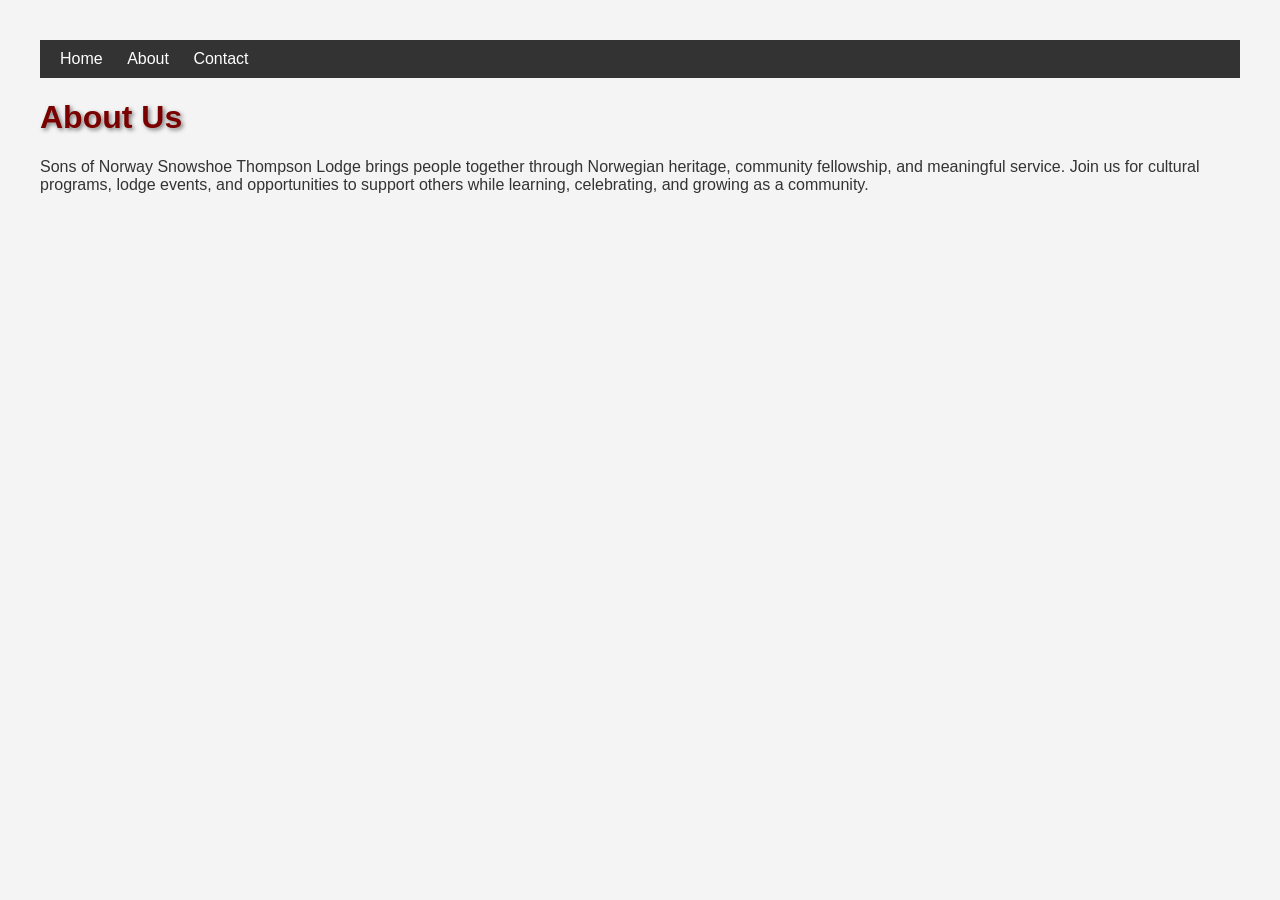
==== about.html @ 229da772 "First commit" ====
<!DOCTYPE html>

<html lang="en">

<head>

<meta charset="UTF-8">
<meta name="viewport" content="width=device-width, initial-scale=1.0">

<title>About</title>
<link rel="stylesheet" href="styles.css">

</head>

<body>

<nav>
<a href="index.html">Home</a>
<a href="about.html">About</a>
<a href="contact.html">Contact</a>
</nav>
<h1>About Us</h1>
<p>Sons of Norway Snowshoe Thompson Lodge brings people together through Norwegian heritage, community fellowship, and meaningful service. Join us for cultural programs, lodge events, and opportunities to support others while learning, celebrating, and growing as a community.</p>
</body>

</html>
---- styles.css ----
body {
font-family: Arial, sans-serif; margin: 20px;
padding: 20px;
background-color: #f4f4f4;
}
nav {
background-color: #333;
padding: 10px;
}
nav a {
color: white; margin: 10px;
text-decoration: none;
}
nav a:hover {
outline: 2px solid orange;
}

h1 {
color: #7A0000;
text-shadow: 2px 2px 4px rgba(0,0,0,0.5);
}

p {
color: #333;
font-size: 16px;
}

form {
background-color: white; padding: 15px;
border-radius: 5px;

}

input {
display: block;
}

.grid {
	display: grid;
	grid-template-columns: repeat(3, 1fr); /* 3 columns, space between */
	gap: 12px;
}

.cell {
	background: #f3f4f6;
	border: 2px solid #6b7280;
	border-radius: 10px;
	padding: 24px;
	text-align: center;
	font-weight: 600;
	box-shadow: 2px 2px 4px rgba(0,0,0,0.5);
	background: honeydew;
}

.prayer {
	background: lavender;
}

.merge-12 {
	background: lightblue;
	grid-column: 1 / span 2;
	grid-row: 1;
}

.merge-36 {
	grid-column: 3;
	grid-row: 1 / span 2;
	background: lightpink;
}

span.highlight {
	background: coral;
}

ul.no-bullets {
	list-style: none;
	padding: 0;
	margin: 50px;
	text-align: left;
	
}

img.photo-sm {
	max-width: 150px;
	height: auto;
}
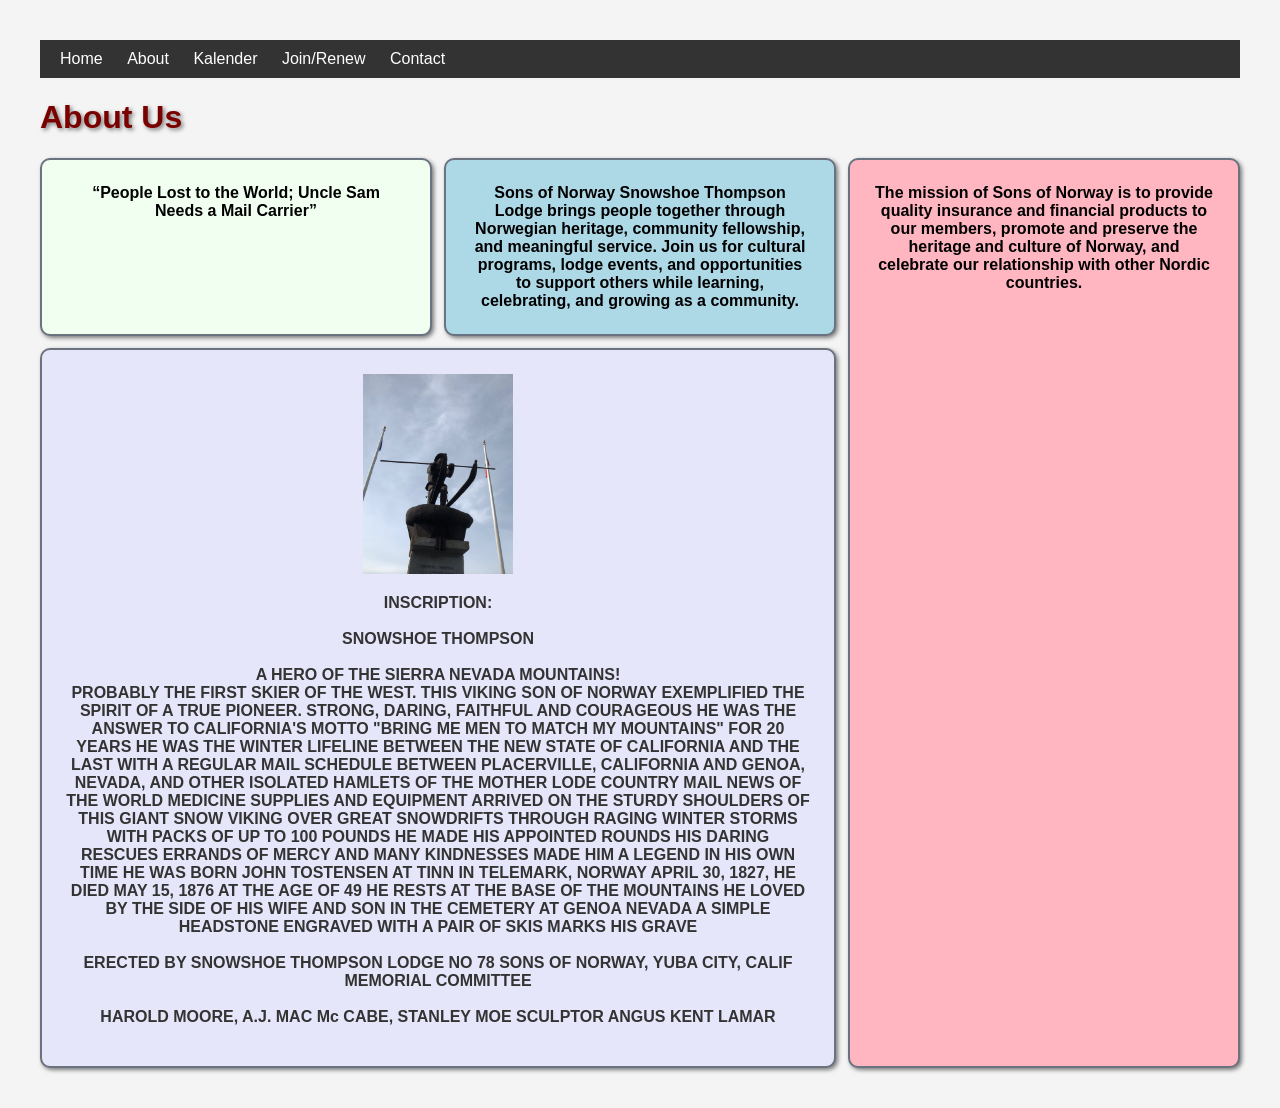
==== commit 7f58638b: "Second commit" ====
--- a/about.html
+++ b/about.html
@@ -17,10 +17,62 @@
 <nav>
 <a href="index.html">Home</a>
 <a href="about.html">About</a>
+<a href="assets/Kalender 2026.pdf">Kalender</a>
+<a href="https://www.sofn.com/join_or_renew/">Join/Renew</a>
 <a href="contact.html">Contact</a>
+
 </nav>
 <h1>About Us</h1>
-<p>Sons of Norway Snowshoe Thompson Lodge brings people together through Norwegian heritage, community fellowship, and meaningful service. Join us for cultural programs, lodge events, and opportunities to support others while learning, celebrating, and growing as a community.</p>
+
+<div class="grid">
+	<div class="cell"><q>People Lost to the World; Uncle Sam Needs a Mail Carrier</q><br>
+	
+	</div>
+	
+	<div class="cell cell-1">Sons of Norway Snowshoe Thompson Lodge brings people together through Norwegian heritage, community fellowship, and meaningful service. Join us for cultural programs, lodge events, and opportunities to support others while learning, celebrating, and growing as a community.</div>
+	<div class="cell merge-36">The mission of Sons of Norway is to provide quality insurance and financial products to our members, promote and preserve the heritage and culture of Norway, and celebrate our relationship with other Nordic countries.</div>
+
+	<div class="cell merge-45"><img src="assets/ST_Statue.jpeg" alt="Picture of Snowshoe Thompson Statue at Boreal" class="photo-sm"/>
+	<p><b>INSCRIPTION:</b> <br><br>SNOWSHOE THOMPSON<br>
+<br>
+A HERO OF THE SIERRA NEVADA MOUNTAINS!
+<br>
+PROBABLY THE FIRST SKIER OF THE WEST. THIS VIKING SON OF NORWAY EXEMPLIFIED THE SPIRIT OF A TRUE PIONEER. STRONG, DARING, FAITHFUL AND COURAGEOUS
+
+HE WAS THE ANSWER TO CALIFORNIA'S MOTTO
+
+"BRING ME MEN TO MATCH MY MOUNTAINS" FOR 20 YEARS HE WAS THE WINTER LIFELINE BETWEEN THE NEW STATE OF CALIFORNIA AND THE LAST WITH A REGULAR MAIL SCHEDULE BETWEEN PLACERVILLE, CALIFORNIA AND
+
+GENOA, NEVADA, AND OTHER ISOLATED
+
+HAMLETS OF THE MOTHER LODE COUNTRY
+
+MAIL NEWS OF THE WORLD MEDICINE SUPPLIES AND EQUIPMENT ARRIVED ON THE STURDY SHOULDERS OF THIS GIANT SNOW VIKING OVER GREAT SNOWDRIFTS THROUGH RAGING WINTER STORMS WITH PACKS OF UP TO
+
+100 POUNDS HE MADE HIS APPOINTED ROUNDS HIS DARING RESCUES ERRANDS OF MERCY AND MANY KINDNESSES MADE HIM A LEGEND IN HIS OWN TIME HE WAS BORN JOHN TOSTENSEN AT TINN IN TELEMARK,
+
+NORWAY APRIL 30, 1827, HE DIED MAY 15, 1876
+
+AT THE AGE OF 49 HE RESTS AT THE BASE OF THE MOUNTAINS HE LOVED BY THE SIDE OF HIS WIFE AND SON IN THE CEMETERY AT GENOA NEVADA A SIMPLE HEADSTONE ENGRAVED WITH A PAIR OF SKIS MARKS HIS
+
+GRAVE
+<br><br>
+ERECTED BY
+
+SNOWSHOE THOMPSON LODGE NO 78
+
+SONS OF NORWAY, YUBA CITY, CALIF MEMORIAL COMMITTEE
+<br><br>
+HAROLD MOORE, A.J. MAC Mc CABE, STANLEY MOE SCULPTOR
+
+ANGUS KENT LAMAR
+
+</p>
+</div>
+	
+</div>
+
+
 </body>
 
 </html>
--- a/styles.css
+++ b/styles.css
@@ -84,3 +84,17 @@
 	max-width: 150px;
 	height: auto;
 }
+
+.cell-1 {
+	background: lightblue;
+}
+
+.cell-2 {
+	background: lavender;
+}
+
+.merge-45 {
+	grid-column: 1 / span 2;
+	grid-row: 2;
+	background: lavender;
+}
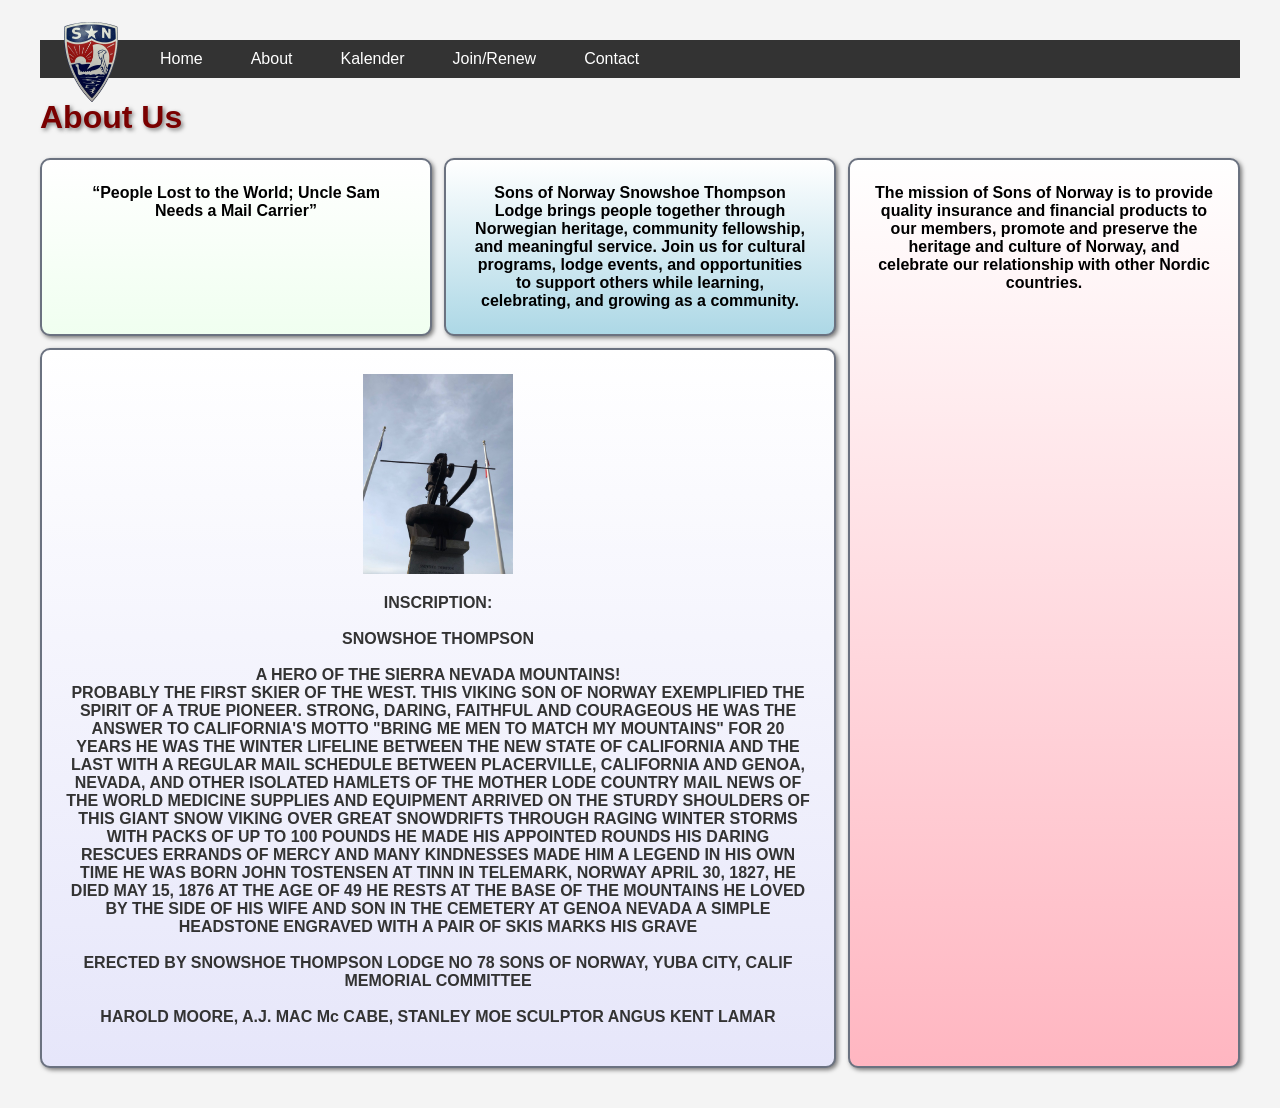
==== commit 0c915c79: "Added favicon, words and script" ====
--- a/about.html
+++ b/about.html
@@ -9,12 +9,17 @@
 
 <title>About</title>
 <link rel="stylesheet" href="styles.css">
-
+<link rel="icon" type="image/x-icon" href="assets/favicon.ico">
 </head>
 
 <body>
 
-<nav>
+<header class="nav-wrap">
+<div class="logo">
+<img src="assets/sofn_emblem.png" alt="Logo">
+</div>
+<button class="nav-toggle" aria-controls="nav-links" aria-expanded="false">&#9776</button>
+<nav class="nav-links">
 <a href="index.html">Home</a>
 <a href="about.html">About</a>
 <a href="assets/Kalender 2026.pdf">Kalender</a>
@@ -22,6 +27,8 @@
 <a href="contact.html">Contact</a>
 
 </nav>
+</header>
+
 <h1>About Us</h1>
 
 <div class="grid">
@@ -72,7 +79,7 @@
 	
 </div>
 
-
+<script src="script.js" defer></script>
 </body>
 
 </html>
--- a/styles.css
+++ b/styles.css
@@ -3,16 +3,46 @@
 padding: 20px;
 background-color: #f4f4f4;
 }
+
+.nav-wrap {
+	position: relative;
+}
 nav {
 background-color: #333;
 padding: 10px;
 }
+
 nav a {
 color: white; margin: 10px;
 text-decoration: none;
 }
 nav a:hover {
 outline: 2px solid orange;
+}
+
+.nav-toggle {
+	display: none;
+}
+
+.nav-links {
+	margin: 0;
+	padding: 0;
+	display: flex;
+	gap: 28px;
+	padding-left: 110px;
+}
+
+.logo {
+position: absolute;
+left: 24px;
+top: -18px;
+z-index: 10;
+}
+
+.logo img {
+height: 80px;
+width: auto;
+display: block;
 }
 
 h1 {
@@ -41,6 +71,63 @@
 	gap: 12px;
 }
 
+@media (max-width: 600px) {
+	h1 {
+		text-align: center;
+	}
+	.nav-wrap {
+		padding-bottom: 56px;
+	}
+	.logo {
+		left: 50%;
+		transform: translateX(-50%);
+	}
+	.grid {
+		display: grid;
+		grid-template-columns: 1fr !important;
+		.merge-12, .merge-36, .merge-45, .cell, .cell-1, .cell-2, .prayer, .cell merge-12 {
+			grid-column: 1 !important;
+			grid-row: auto !important;
+		}
+	}
+	.nav-toggle {
+		display: inline-flex;
+		color: blue;
+		align-items: center;
+		position: absolute;
+		top: 10px;
+		right: 10px;
+		font-size: 30px;
+		background: transparent;
+		border: 0;
+		cursor: pointer;
+	}
+	.nav-toggle:hover {
+		color: orange;
+	}
+	.nav-links {
+		display: none;
+		position: absolute;
+		top: 100%;
+		left: 0;
+		right: 0;
+		padding: 12px;
+		flex-direction: column;
+		gap: 12px;
+		background: #333;
+	}
+	.nav-wrap.open .nav-links {
+		display: flex;
+	}
+	.nav-wrap.open .nav-toggle {
+		color: orange;
+	}
+	.nav-wrap:not(.open) .nav-toggle {
+		color: blue;
+	}
+	
+}
+
 .cell {
 	background: #f3f4f6;
 	border: 2px solid #6b7280;
@@ -49,15 +136,15 @@
 	text-align: center;
 	font-weight: 600;
 	box-shadow: 2px 2px 4px rgba(0,0,0,0.5);
-	background: honeydew;
+	background-image: linear-gradient(to top, honeydew 0%, white 100%);
 }
 
 .prayer {
-	background: lavender;
+	background-image: linear-gradient(to top, lavender 0%, white 100%);
 }
 
 .merge-12 {
-	background: lightblue;
+	background-image: linear-gradient(to top, lightblue 0%, white 100%);
 	grid-column: 1 / span 2;
 	grid-row: 1;
 }
@@ -65,7 +152,7 @@
 .merge-36 {
 	grid-column: 3;
 	grid-row: 1 / span 2;
-	background: lightpink;
+	background-image: linear-gradient(to top, lightpink 0%, white 100%);
 }
 
 span.highlight {
@@ -86,15 +173,15 @@
 }
 
 .cell-1 {
-	background: lightblue;
+	background-image: linear-gradient(to top, lightblue 0%, white 100%);
 }
 
 .cell-2 {
-	background: lavender;
+	background-image: linear-gradient(to top, lavender 0%, white 100%);
 }
 
 .merge-45 {
 	grid-column: 1 / span 2;
 	grid-row: 2;
-	background: lavender;
-}
+	background-image: linear-gradient(to top, lavender 0%, white 100%);
+}
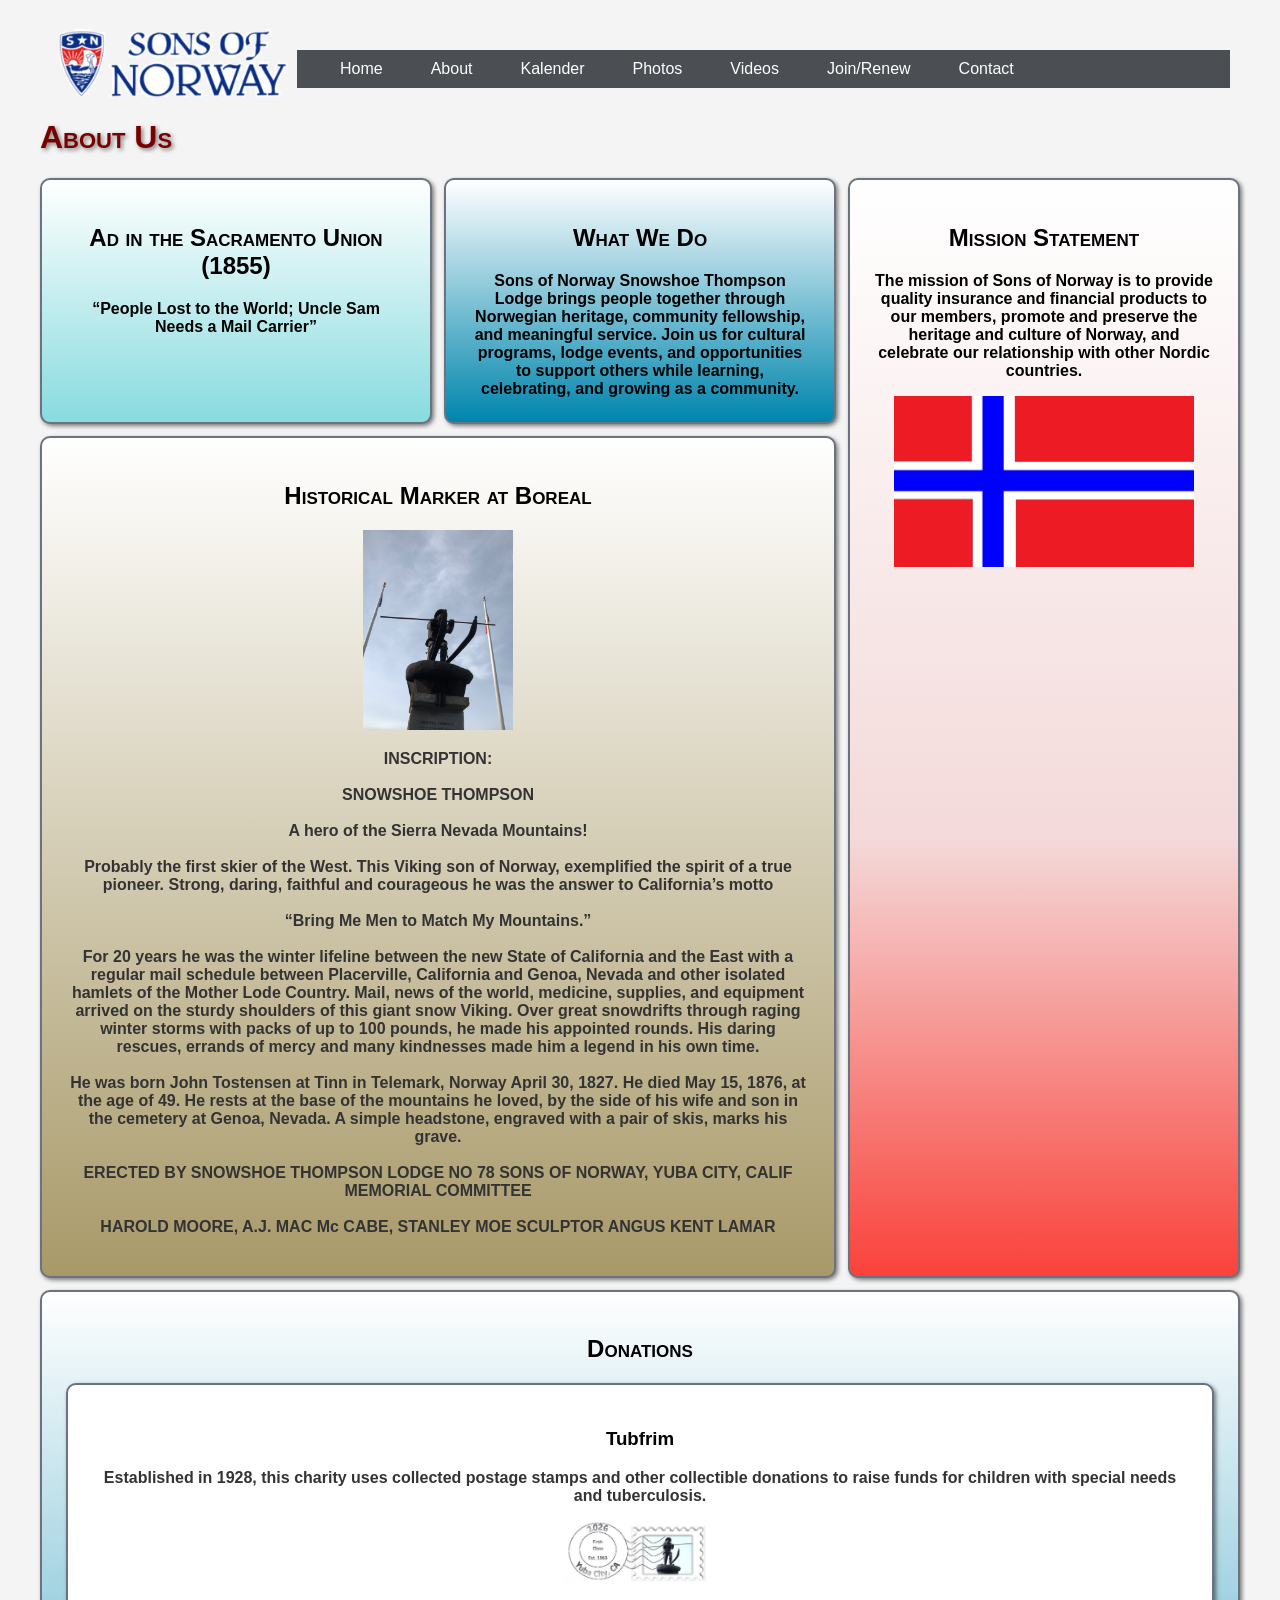
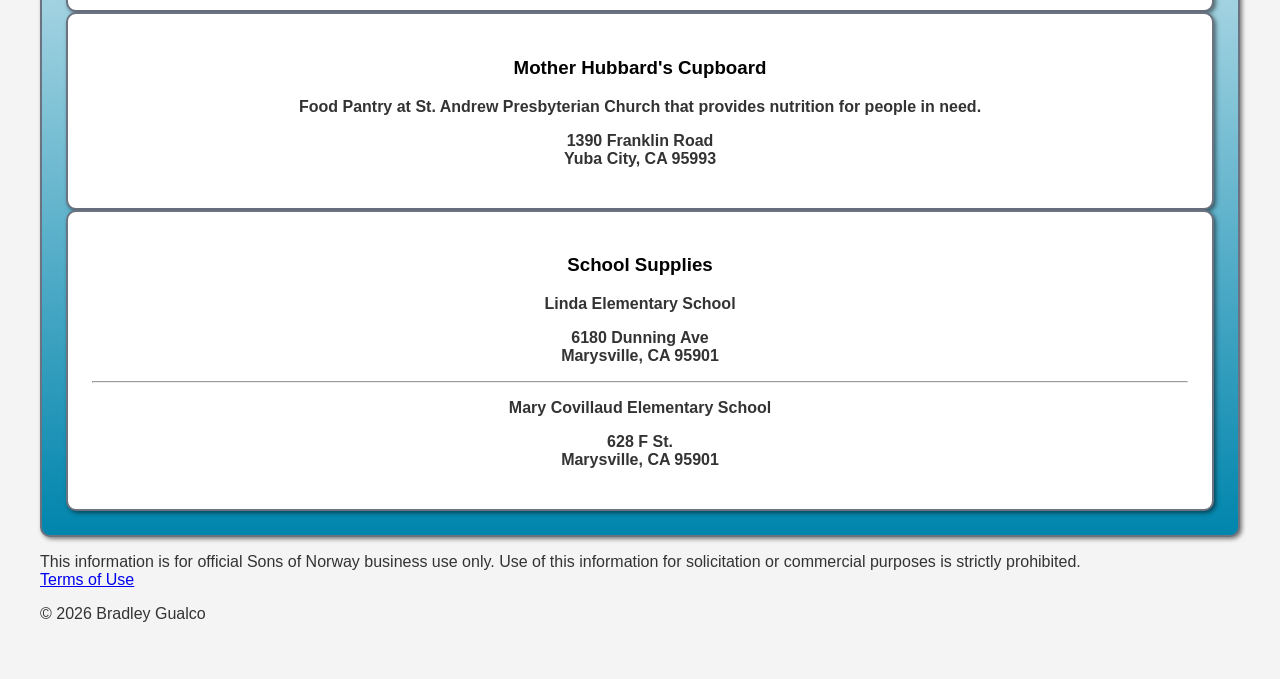
==== commit 52e78e87: "Added photos, video, contact functionality" ====
--- a/about.html
+++ b/about.html
@@ -16,13 +16,15 @@
 
 <header class="nav-wrap">
 <div class="logo">
-<img src="assets/sofn_emblem.png" alt="Logo">
+<img src="assets/logo.jpg" alt="Logo">
 </div>
 <button class="nav-toggle" aria-controls="nav-links" aria-expanded="false">&#9776</button>
 <nav class="nav-links">
 <a href="index.html">Home</a>
 <a href="about.html">About</a>
 <a href="assets/Kalender 2026.pdf">Kalender</a>
+<a href="photos.html">Photos</a>
+<a href="videos.html">Videos</a>
 <a href="https://www.sofn.com/join_or_renew/">Join/Renew</a>
 <a href="contact.html">Contact</a>
 
@@ -32,37 +34,24 @@
 <h1>About Us</h1>
 
 <div class="grid">
-	<div class="cell"><q>People Lost to the World; Uncle Sam Needs a Mail Carrier</q><br>
+	<div class="cell"><h2>Ad in the Sacramento Union (1855)</h2><q>People Lost to the World; Uncle Sam Needs a Mail Carrier</q><br>
 	
 	</div>
 	
-	<div class="cell cell-1">Sons of Norway Snowshoe Thompson Lodge brings people together through Norwegian heritage, community fellowship, and meaningful service. Join us for cultural programs, lodge events, and opportunities to support others while learning, celebrating, and growing as a community.</div>
-	<div class="cell merge-36">The mission of Sons of Norway is to provide quality insurance and financial products to our members, promote and preserve the heritage and culture of Norway, and celebrate our relationship with other Nordic countries.</div>
+	<div class="cell cell-1"><h2>What We Do</h2>Sons of Norway Snowshoe Thompson Lodge brings people together through Norwegian heritage, community fellowship, and meaningful service. Join us for cultural programs, lodge events, and opportunities to support others while learning, celebrating, and growing as a community.</div>
+	<div class="cell merge-36"><h2>Mission Statement</h2>The mission of Sons of Norway is to provide quality insurance and financial products to our members, promote and preserve the heritage and culture of Norway, and celebrate our relationship with other Nordic countries.
+	<p></p>
+	<img src="assets/flag.jpg" alt="Norwegian Flag" class="photo-lg">
+	</div>
 
-	<div class="cell merge-45"><img src="assets/ST_Statue.jpeg" alt="Picture of Snowshoe Thompson Statue at Boreal" class="photo-sm"/>
+	<div class="cell merge-45"><h2>Historical Marker at Boreal</h2><img src="assets/ST_Statue.jpeg" alt="Picture of Snowshoe Thompson Statue at Boreal" class="photo-sm"/>
 	<p><b>INSCRIPTION:</b> <br><br>SNOWSHOE THOMPSON<br>
 <br>
-A HERO OF THE SIERRA NEVADA MOUNTAINS!
-<br>
-PROBABLY THE FIRST SKIER OF THE WEST. THIS VIKING SON OF NORWAY EXEMPLIFIED THE SPIRIT OF A TRUE PIONEER. STRONG, DARING, FAITHFUL AND COURAGEOUS
-
-HE WAS THE ANSWER TO CALIFORNIA'S MOTTO
-
-"BRING ME MEN TO MATCH MY MOUNTAINS" FOR 20 YEARS HE WAS THE WINTER LIFELINE BETWEEN THE NEW STATE OF CALIFORNIA AND THE LAST WITH A REGULAR MAIL SCHEDULE BETWEEN PLACERVILLE, CALIFORNIA AND
-
-GENOA, NEVADA, AND OTHER ISOLATED
-
-HAMLETS OF THE MOTHER LODE COUNTRY
-
-MAIL NEWS OF THE WORLD MEDICINE SUPPLIES AND EQUIPMENT ARRIVED ON THE STURDY SHOULDERS OF THIS GIANT SNOW VIKING OVER GREAT SNOWDRIFTS THROUGH RAGING WINTER STORMS WITH PACKS OF UP TO
-
-100 POUNDS HE MADE HIS APPOINTED ROUNDS HIS DARING RESCUES ERRANDS OF MERCY AND MANY KINDNESSES MADE HIM A LEGEND IN HIS OWN TIME HE WAS BORN JOHN TOSTENSEN AT TINN IN TELEMARK,
-
-NORWAY APRIL 30, 1827, HE DIED MAY 15, 1876
-
-AT THE AGE OF 49 HE RESTS AT THE BASE OF THE MOUNTAINS HE LOVED BY THE SIDE OF HIS WIFE AND SON IN THE CEMETERY AT GENOA NEVADA A SIMPLE HEADSTONE ENGRAVED WITH A PAIR OF SKIS MARKS HIS
-
-GRAVE
+A hero of the Sierra Nevada Mountains!<br><br>
+Probably the first skier of the West. This Viking son of Norway, exemplified the spirit of a true pioneer. Strong, daring, faithful and courageous he was the answer to California’s motto 
+<br><br><q>Bring Me Men to Match My Mountains.</q><br><br>
+For 20 years he was the winter lifeline between the new State of California and the East with a regular mail schedule between Placerville, California and Genoa, Nevada and other isolated hamlets of the Mother Lode Country. Mail, news of the world, medicine, supplies, and equipment arrived on the sturdy shoulders of this giant snow Viking. Over great snowdrifts through raging winter storms with packs of up to 100 pounds, he made his appointed rounds. His daring rescues, errands of mercy and many kindnesses made him a legend in his own time. 
+<br><br>He was born John Tostensen at Tinn in Telemark, Norway April 30, 1827. He died May 15, 1876, at the age of 49. He rests at the base of the mountains he loved, by the side of his wife and son in the cemetery at Genoa, Nevada. A simple headstone, engraved with a pair of skis, marks his grave.
 <br><br>
 ERECTED BY
 
@@ -75,11 +64,18 @@
 ANGUS KENT LAMAR
 
 </p>
+</div>	
+
+	<div class="cell merge-row3"><h2>Donations</h2><p></p>
+	<div class="cell inner-cell"><h3>Tubfrim</h3><p>Established in 1928, this charity uses collected postage stamps and other collectible donations to raise funds for children with special needs and tuberculosis.</p><img src="assets/stamp.jpg" alt="Picture of Cancelled Stamp" class="photo-sm">
+	</div>
+	<div class="cell inner-cell"><h3>Mother Hubbard's Cupboard</h3><p>Food Pantry at St. Andrew Presbyterian Church that provides nutrition for people in need.<p>1390 Franklin Road<br>Yuba City, CA 95993</p>
+	</div>
+	
+	<div class="cell inner-cell"><h3>School Supplies</h3><p>Linda Elementary School</p><p>6180 Dunning Ave<br>Marysville, CA 95901</p><hr><p>Mary Covillaud Elementary School</p><p>628 F St.<br>Marysville, CA 95901</p></div>
+	</div>
 </div>
-	
-</div>
-
 <script src="script.js" defer></script>
 </body>
-
+<footer><p>This information is for official Sons of Norway business use only. Use of this information for solicitation or commercial purposes is strictly prohibited.<br> <a href="https://www.sofn.com/terms_of_use/" class="terms">Terms of Use</a></p><p>&#169 2026 Bradley Gualco </p></footer>
 </html>
--- a/styles.css
+++ b/styles.css
@@ -6,9 +6,10 @@
 
 .nav-wrap {
 	position: relative;
+	padding: 10px;
 }
 nav {
-background-color: #333;
+background-color: #4b4f54;
 padding: 10px;
 }
 
@@ -17,7 +18,7 @@
 text-decoration: none;
 }
 nav a:hover {
-outline: 2px solid orange;
+outline: 2px solid #f9423a;
 }
 
 .nav-toggle {
@@ -29,12 +30,12 @@
 	padding: 0;
 	display: flex;
 	gap: 28px;
-	padding-left: 110px;
+	padding-left: 280px;
 }
 
 .logo {
 position: absolute;
-left: 24px;
+left: 10px;
 top: -18px;
 z-index: 10;
 }
@@ -46,6 +47,7 @@
 }
 
 h1 {
+font-variant: small-caps;
 color: #7A0000;
 text-shadow: 2px 2px 4px rgba(0,0,0,0.5);
 }
@@ -92,7 +94,7 @@
 	}
 	.nav-toggle {
 		display: inline-flex;
-		color: blue;
+		color: #0085ad;
 		align-items: center;
 		position: absolute;
 		top: 10px;
@@ -103,7 +105,7 @@
 		cursor: pointer;
 	}
 	.nav-toggle:hover {
-		color: orange;
+		color: #f9423a;
 	}
 	.nav-links {
 		display: none;
@@ -120,10 +122,13 @@
 		display: flex;
 	}
 	.nav-wrap.open .nav-toggle {
-		color: orange;
+		color: #f9423a;
 	}
 	.nav-wrap:not(.open) .nav-toggle {
-		color: blue;
+		color: #0085ad;
+	}
+	.contact {
+		margin: 0 auto;
 	}
 	
 }
@@ -136,15 +141,15 @@
 	text-align: center;
 	font-weight: 600;
 	box-shadow: 2px 2px 4px rgba(0,0,0,0.5);
-	background-image: linear-gradient(to top, honeydew 0%, white 100%);
+	background-image: linear-gradient(to top, #88dbdf 0%, white 100%);
 }
 
 .prayer {
-	background-image: linear-gradient(to top, lavender 0%, white 100%);
+	background-image: linear-gradient(to top, #a89968 0%, white 100%);
 }
 
 .merge-12 {
-	background-image: linear-gradient(to top, lightblue 0%, white 100%);
+	background-image: linear-gradient(to top, #0085ad 0%, white 100%);
 	grid-column: 1 / span 2;
 	grid-row: 1;
 }
@@ -152,11 +157,11 @@
 .merge-36 {
 	grid-column: 3;
 	grid-row: 1 / span 2;
-	background-image: linear-gradient(to top, lightpink 0%, white 100%);
+	background-image: linear-gradient(to top, #f9423a 0%, rgba(249,66,58,0.15) 40%, white 100%);
 }
 
 span.highlight {
-	background: coral;
+	background: #f9423a;
 }
 
 ul.no-bullets {
@@ -172,16 +177,72 @@
 	height: auto;
 }
 
+img.photo-lg {
+	max-width: 300px;
+	height: auto;
+}
+
 .cell-1 {
-	background-image: linear-gradient(to top, lightblue 0%, white 100%);
+	background-image: linear-gradient(to top, #0085ad 0%, white 100%);
 }
 
 .cell-2 {
-	background-image: linear-gradient(to top, lavender 0%, white 100%);
+	background-image: linear-gradient(to top, #002855 0%, white 100%);
 }
 
 .merge-45 {
 	grid-column: 1 / span 2;
 	grid-row: 2;
-	background-image: linear-gradient(to top, lavender 0%, white 100%);
-}+	background-image: linear-gradient(to top, #a89968 0%, white 100%);
+}
+
+#wotd-norwegian-link {
+	text-decoration: none;
+	color: black;
+	background-color: #f9423a;
+}
+
+#wotd-norwegian-link:hover {
+	text-decoration: none;
+	color: #f9423a;
+	background-color: #a89968;
+	font-size: large;
+}
+
+#wotd-english-link {
+	text-decoration: none;
+	color: black;
+}
+
+#wotd-english-link:hover {
+	text-decoration: none;
+	color: #f9423a;
+	font-size: large;
+}
+
+.inner-cell {
+	grid-column: 1 / span 3;
+	grid-row: 1;
+	background-color: white !important;
+	background-size: cover;
+	background-image: none;
+}
+
+.merge-row3 {
+	background-image: linear-gradient(to top, #0085ad 0%, white 100%);
+	grid-column: 1/ span 3;
+	grid-row: 3;
+}
+
+a.terms:hover {
+	color: #a89968;
+}
+
+img.photo-fit {
+	max-width: 360px;
+	height: auto;
+}
+
+h2 {
+	font-variant: small-caps;
+}
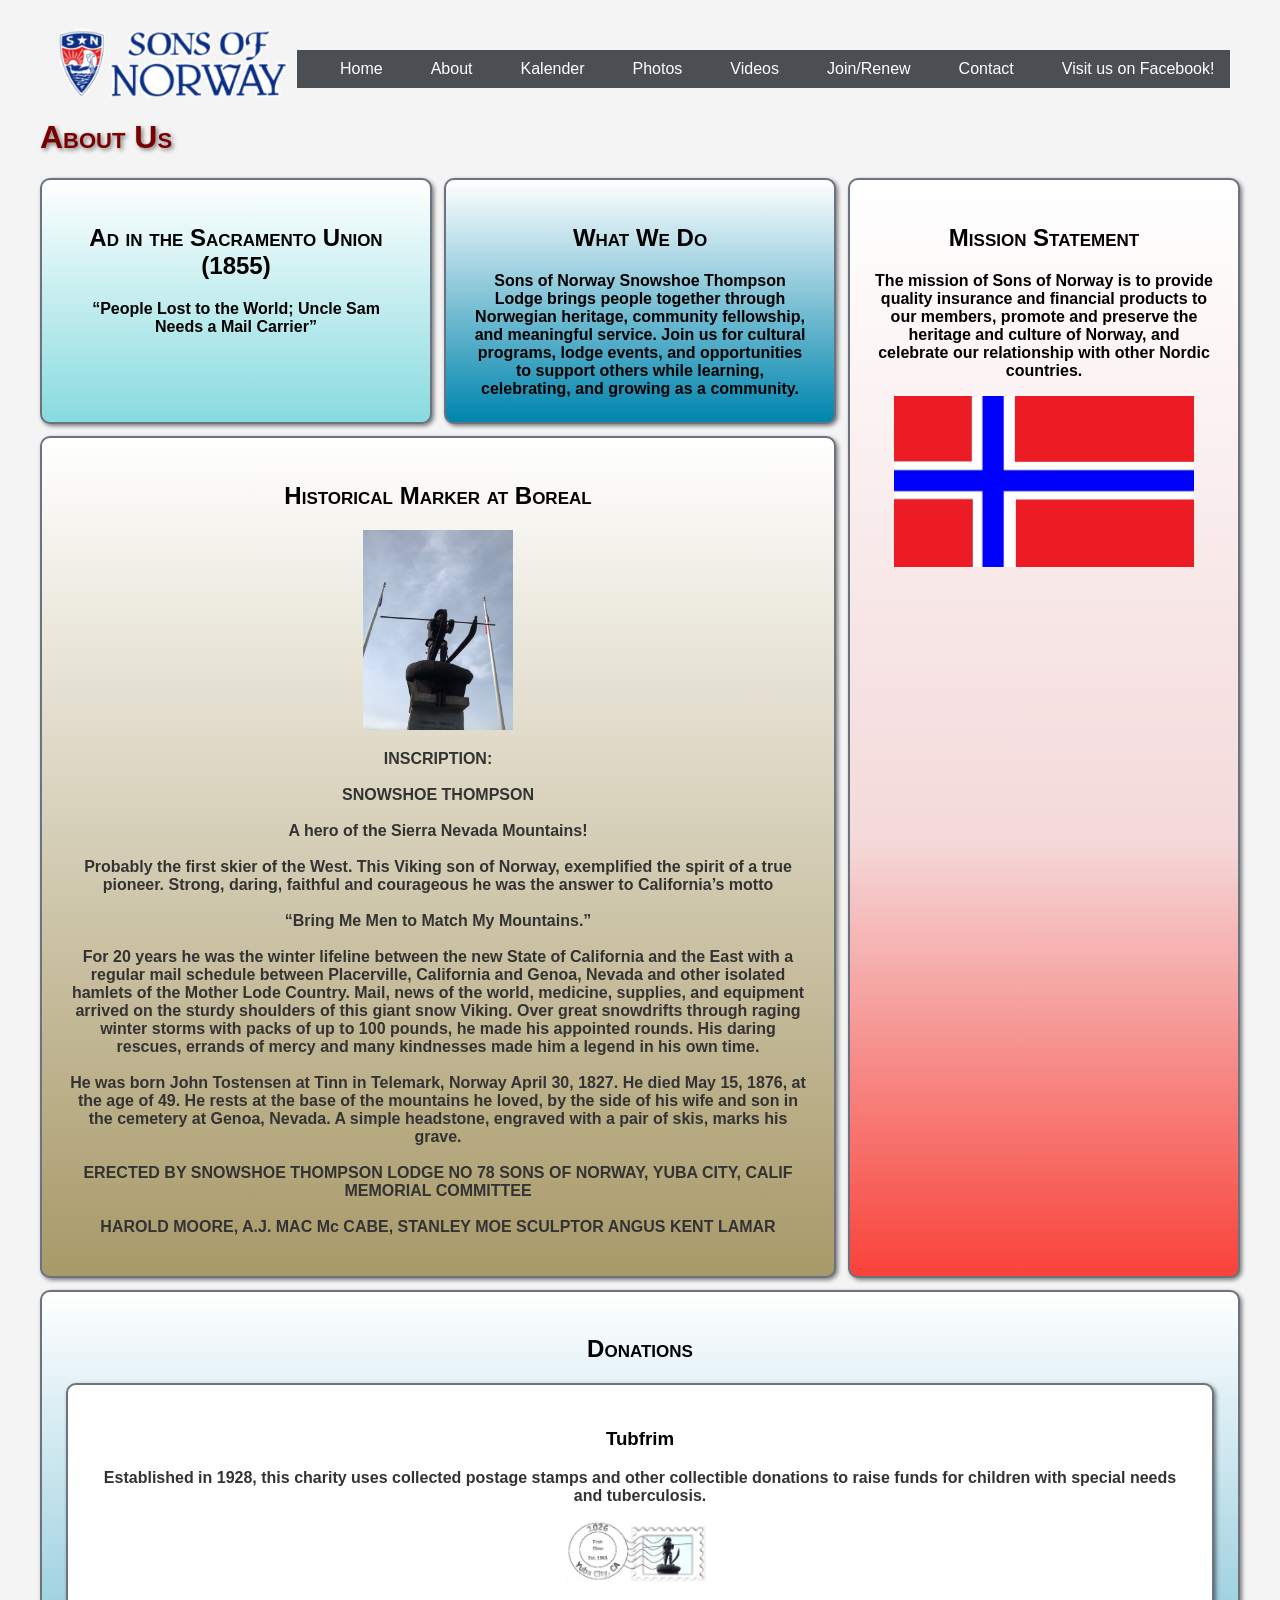
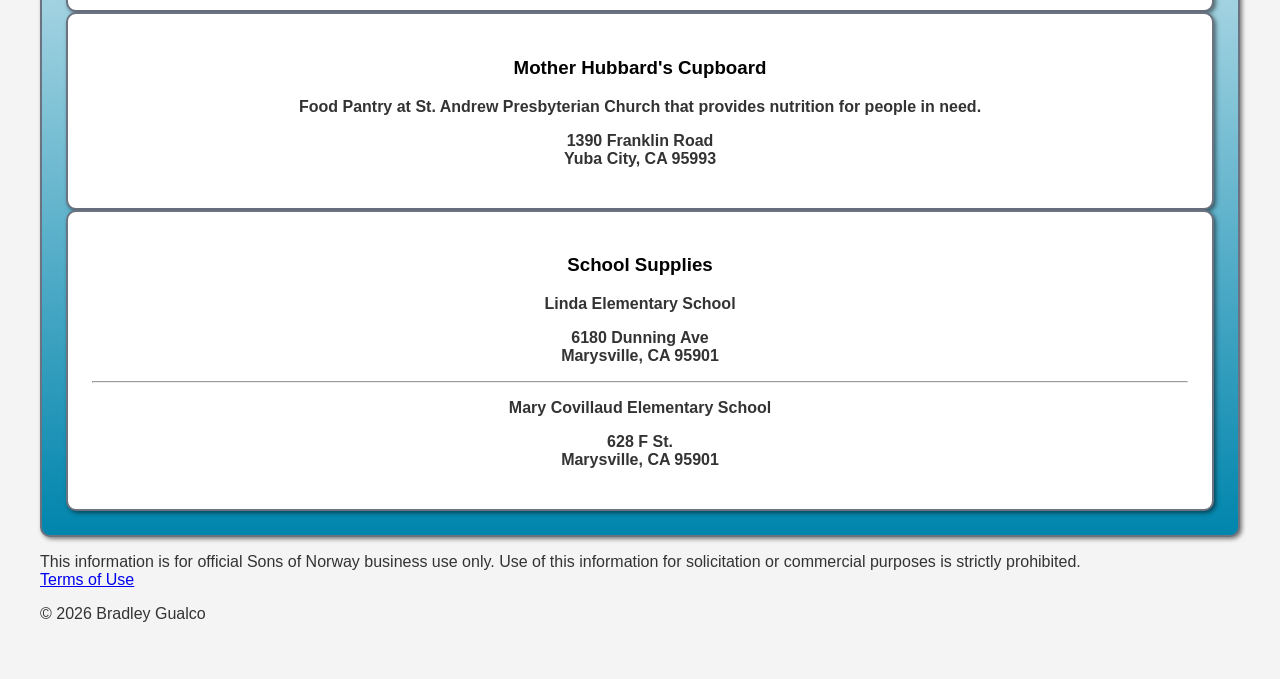
==== commit b954272a: "Added Facebook link and fixed bugs" ====
--- a/about.html
+++ b/about.html
@@ -27,6 +27,7 @@
 <a href="videos.html">Videos</a>
 <a href="https://www.sofn.com/join_or_renew/">Join/Renew</a>
 <a href="contact.html">Contact</a>
+<a href="https://www.facebook.com/snowshoe.thompson.7?mibextid=wwXIfr&mibextid=wwXIfr">Visit us on Facebook!</a>
 
 </nav>
 </header>
--- a/styles.css
+++ b/styles.css
@@ -73,7 +73,7 @@
 	gap: 12px;
 }
 
-@media (max-width: 600px) {
+@media (max-width: 1200px) {
 	h1 {
 		text-align: center;
 	}
@@ -165,11 +165,16 @@
 }
 
 ul.no-bullets {
+	width: fit-content;
 	list-style: none;
 	padding: 0;
-	margin: 50px;
+	margin: 0 auto;
+	text-align: left;	
+}
+
+li{
+	width: fit-content;
 	text-align: left;
-	
 }
 
 img.photo-sm {
